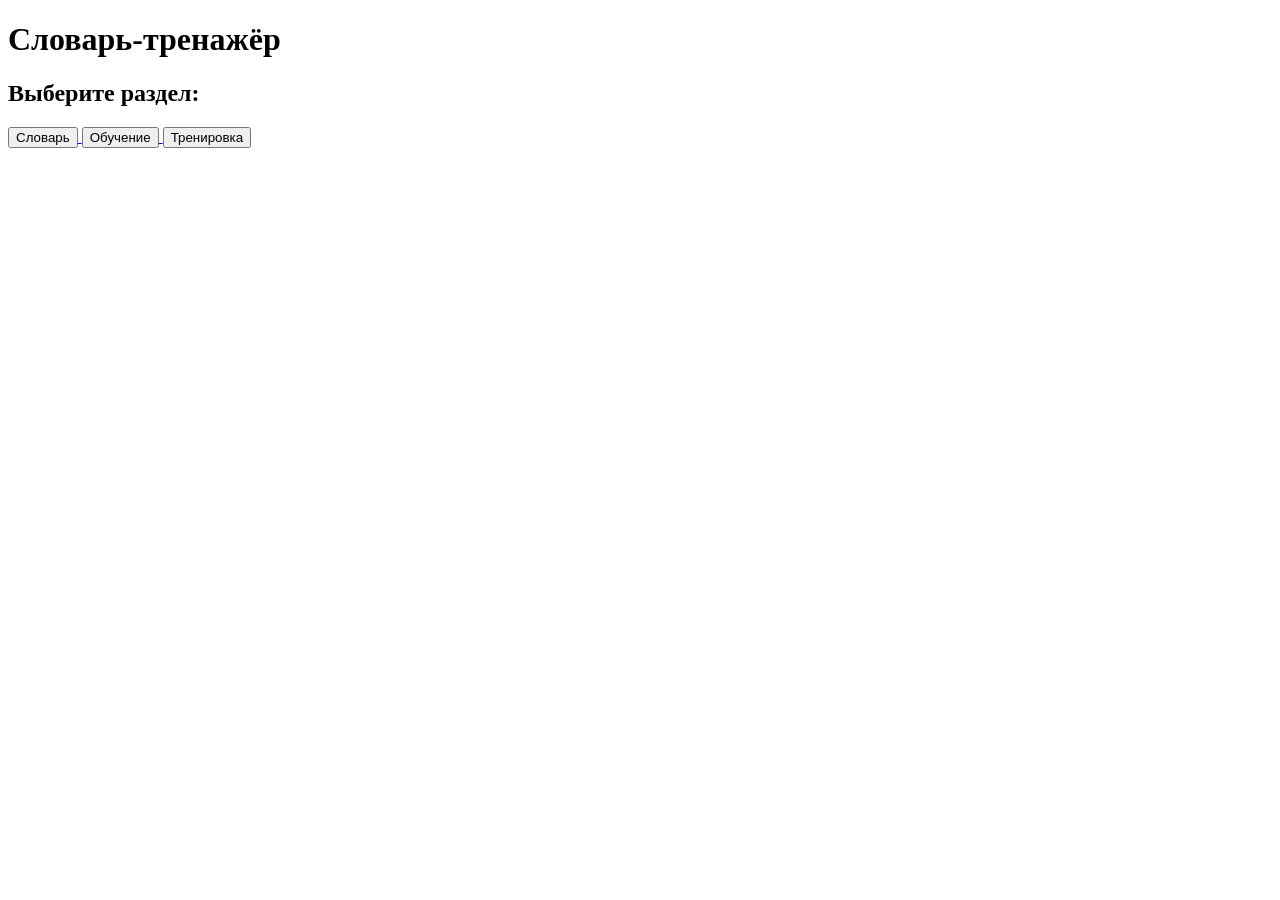
==== index.html @ a877872c "Начало" ====
<!DOCTYPE html>
<html lang="ru">
<head>
  <meta charset="UTF-8">
  <meta name="viewport" content="width=device-width, initial-scale=1.0">
  <title>Словарь-тренажёр</title>
  <link rel="stylesheet" href="style.css">
</head>
<body>

<h1>Словарь-тренажёр</h1>

<h2>Выберите раздел:</h2>

<a href="dictionary.html">
  <button>Словарь</button>
</a>

<a href="learning.html">
  <button>Обучение</button>
</a>

<a href="training.html">
  <button>Тренировка</button>
</a>



</div>
</body>
</html>
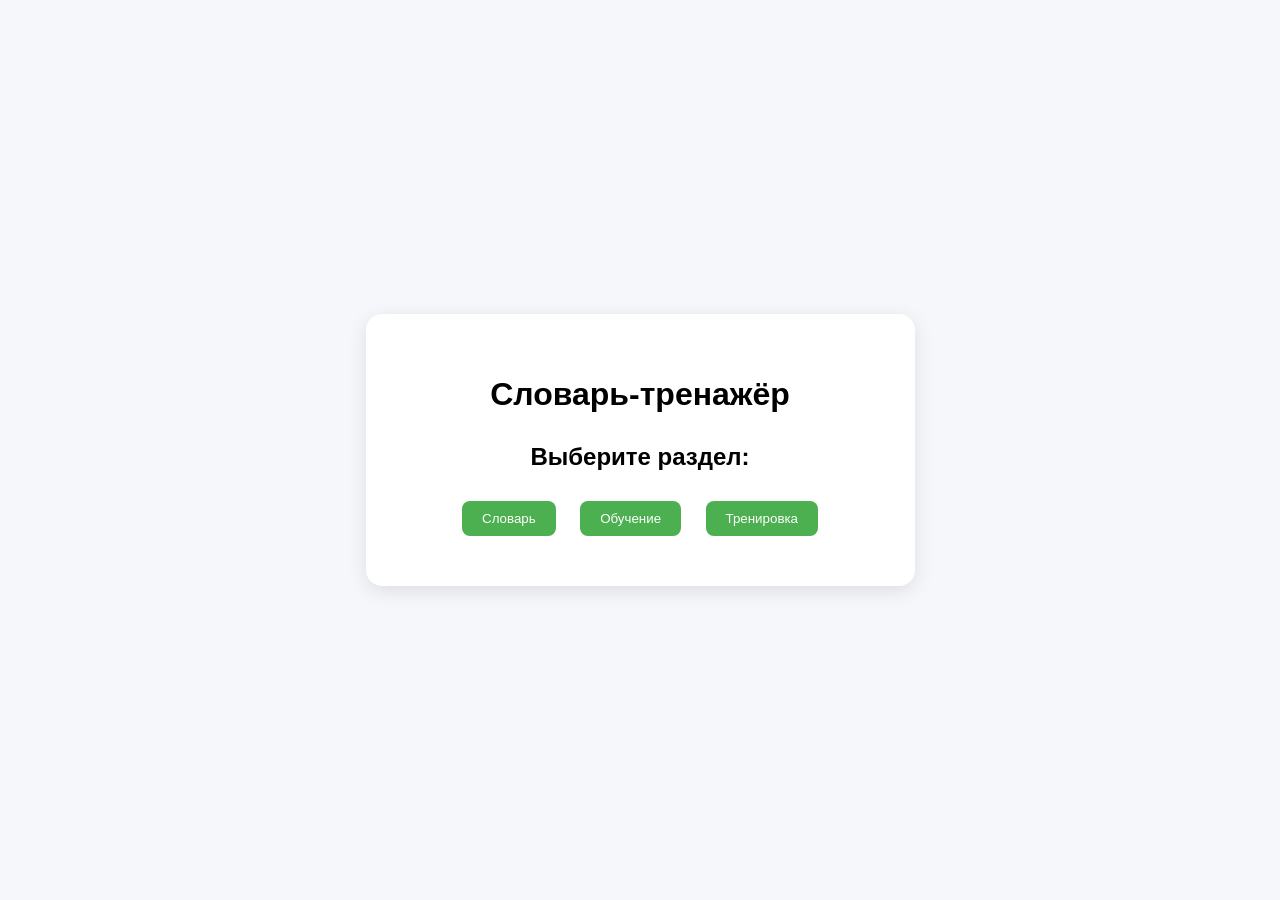
==== commit 6162a2e4: "Java Script" ====
--- a/index.html
+++ b/index.html
@@ -8,6 +8,7 @@
 </head>
 <body>
 
+<div class="container">
 <h1>Словарь-тренажёр</h1>
 
 <h2>Выберите раздел:</h2>
@@ -24,8 +25,6 @@
   <button>Тренировка</button>
 </a>
 
-
-
 </div>
 </body>
 </html>
--- a/style.css
+++ b/style.css
@@ -0,0 +1,232 @@
+* {
+  box-sizing: border-box;
+}
+
+body {
+  font-family: Arial, sans-serif;
+  background-color: #f5f7fa;
+  margin: 0;
+  padding: 30px;
+
+  display: flex;
+  justify-content: center;
+  align-items: center;
+  height: 100vh;
+}
+
+h1 {
+  text-align: center;
+  margin-bottom: 30px;
+}
+
+button {
+  padding: 10px 20px;
+  margin: 10px;
+  border: none;
+  border-radius: 8px;
+  cursor: pointer;
+  background-color: #4CAF50;
+  color: white;
+}
+
+button:hover {
+  background-color: #45a049;
+    transform: scale(1.05);
+}
+
+a {
+  text-decoration: none;
+}
+
+input {
+  padding: 10px;
+  margin: 10px 0;
+  width: 100%;
+  border-radius: 6px;
+}
+select {
+  width: 100%;
+  padding: 12px;
+  border-radius: 10px;
+  border: 1px solid #ccc;
+  background-color: white;
+  font-size: 14px;
+  cursor: pointer;
+
+  margin-top: 10px;
+}
+
+    
+select:hover {
+  border-color: #888;
+}
+
+label {
+  display: block;
+  margin-top: 15px;
+  font-weight: bold;
+}
+
+.container {
+  background-color: white;
+  padding: 40px;
+  border-radius: 16px;
+  text-align: center;
+  width: 45%;
+  box-shadow: 0 5px 20px rgba(0,0,0,0.1);
+  position: relative;
+}
+
+
+.word-list {
+  margin-top: 20px;
+    max-height: 300px;
+  overflow-y: auto;
+  overflow-x: hidden;
+}
+
+.word-card {
+  background-color: #ffffff;
+  padding: 15px;
+  margin-bottom: 12px;
+  border-radius: 12px;
+
+  display: flex;
+  justify-content: space-between;
+  align-items: center;
+
+  box-shadow: 0 4px 15px rgba(0,0,0,0.1);
+  transition: 0.2s;
+}
+
+.word-card:hover {
+  transform: scale(1.02);
+}
+
+.delete-btn {
+  background-color: #e74c3c;
+  color: white;
+  border: none;
+  padding: 6px 10px;
+  border-radius: 6px;
+  cursor: pointer;
+}
+
+.delete-btn:hover {
+  background-color: #c0392b;
+}
+
+.category {
+  background-color: #eee;
+  padding: 4px 8px;
+  border-radius: 6px;
+  font-size: 12px;
+  margin-left: 10px;
+}
+
+.hint-btn:hover {
+    background-color: #c0aa49;
+}
+.training-card {
+  margin: 20px 0;
+  padding: 20px;
+  background-color: #ffffff;
+  border-radius: 16px;
+  box-shadow: 0 4px 20px rgba(0,0,0,0.1);
+  animation: fadeIn 0.5s ease;
+  transition: 0.3s;
+}
+
+.training-card:hover {
+  transform: translateY(-3px);
+}
+
+.question {
+  font-size: 28px;
+  text-align: center;
+  font-weight: bold;
+}
+
+.answer-input {
+  width: 100%;
+  padding: 12px;
+  border-radius: 8px;
+  margin-top: 10px;
+}
+
+.buttons {
+  margin-top: 15px;
+}
+
+.check-btn {
+  background-color: #4CAF50;
+  color: white;
+}
+
+.hint-btn {
+  background-color: #f39c12;
+  color: white;
+}
+
+.hint-btn:hover {
+    background-color: #da8f20;
+}
+
+.result {
+  margin-top: 15px;
+  font-weight: bold;
+  text-align: center;
+} 
+
+.back-link {
+  text-decoration: none;
+  display: inline-block;
+  margin-bottom: 10px;
+}
+
+@keyframes fadeIn {
+  from {
+    opacity: 0;
+    transform: translateY(20px);
+  }
+  to {
+    opacity: 1;
+    transform: translateY(0);
+  }
+}
+
+
+
+button {
+  transition: 0.2s;
+}
+
+
+
+button:active {
+  transform: scale(0.95);
+}
+
+
+
+.back-link {
+  display: inline-block;
+  padding: 8px 16px;
+  margin-bottom: 15px;
+
+  background-color: #e0e0e0;
+  color: #333;
+
+  border-radius: 8px;
+  text-decoration: none;
+  font-size: 14px;
+
+  transition: 0.2s;
+}
+
+.back-link:hover {
+  background-color: #d5d5d5;
+  transform: translateX(-3px);
+}
+
+
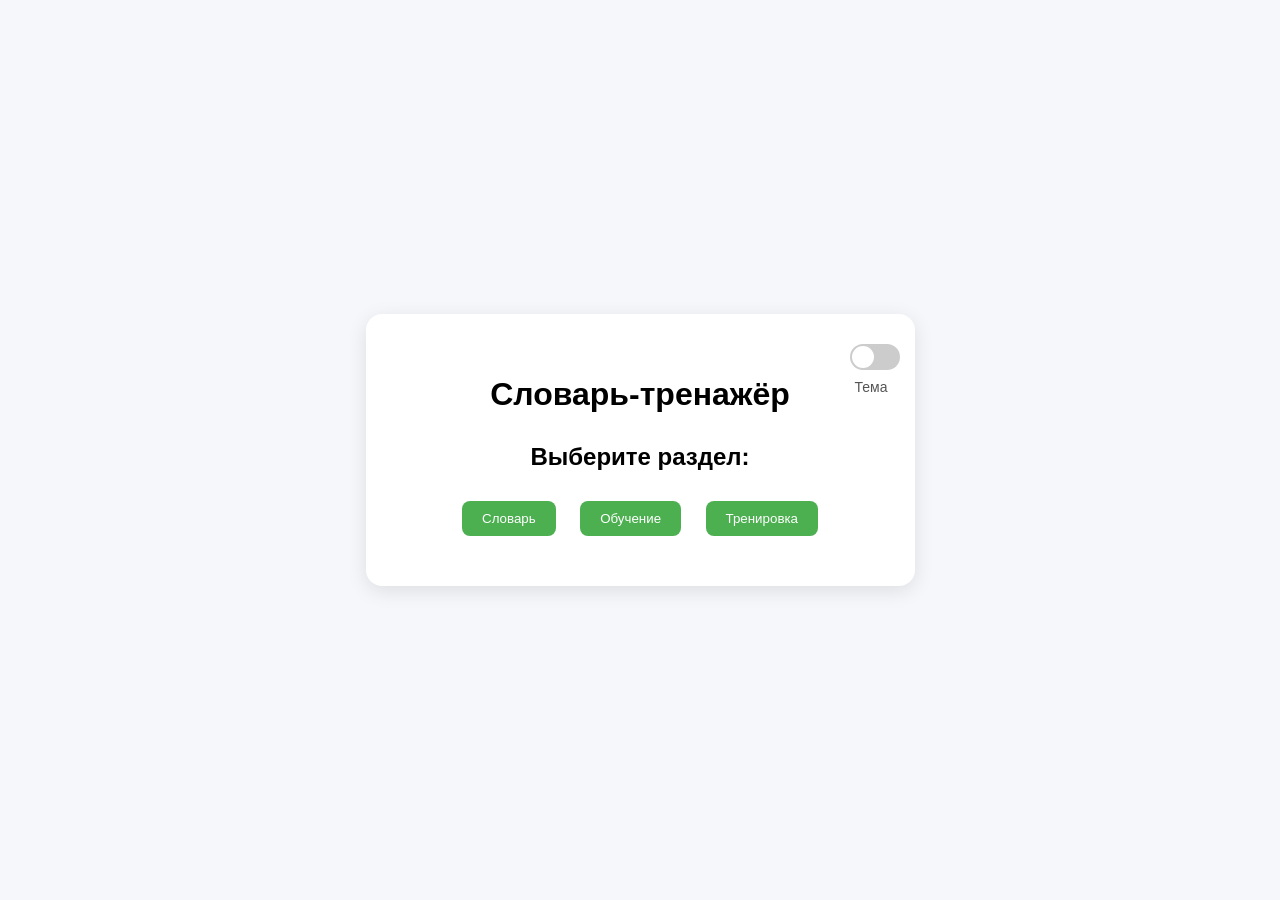
==== commit f727cd0a: "Переключение темы" ====
--- a/index.html
+++ b/index.html
@@ -9,6 +9,13 @@
 <body>
 
 <div class="container">
+<div class="theme-control">
+  <span class="theme-label">Тема</span>
+  <label class="theme-switch">
+    <input type="checkbox" id="themeToggle">
+    <span class="slider"></span>
+  </label>
+</div>
 <h1>Словарь-тренажёр</h1>
 
 <h2>Выберите раздел:</h2>
@@ -25,6 +32,28 @@
   <button>Тренировка</button>
 </a>
 
+
+
 </div>
+<script>
+document.addEventListener("DOMContentLoaded", function () {
+  const toggle = document.getElementById("themeToggle");
+
+  if (localStorage.getItem("theme") === "dark") {
+    document.body.classList.add("dark");
+    toggle.checked = true;
+  }
+
+  toggle.addEventListener("change", function () {
+    document.body.classList.toggle("dark");
+
+    if (toggle.checked) {
+      localStorage.setItem("theme", "dark");
+    } else {
+      localStorage.setItem("theme", "light");
+    }
+  });
+});
+</script>
 </body>
 </html>
--- a/style.css
+++ b/style.css
@@ -230,3 +230,156 @@
 }
 
 
+.theme-control {
+  position: absolute;
+  top: 15px;
+  right: 40px;
+
+  display: flex;
+  flex-direction: column;
+  align-items: center;
+  gap: 8px;
+}
+
+.theme-label {
+  font-size: 14px;
+  color: #555;
+  position: absolute;
+  top: 50px;
+  left: 30px;
+}
+
+body.dark {
+  background-color: #1e1e1e;
+  color: #ffffff;
+}
+
+body.dark .container {
+  background-color: #2c2c2c;
+}
+
+body.dark input,
+body.dark select {
+  background-color: #3a3a3a;
+  color: white;
+  border: 1px solid #555;
+}
+
+body.dark .word-card,
+body.dark .training-card {
+  background-color: #333;
+}
+
+body.dark .category {
+  background-color: #555;
+  color: #ddd;
+}
+
+body.dark .back-link {
+  background-color: #444;
+  color: #fff;
+}
+
+body.dark .back-link:hover {
+  background-color: #555;
+}
+
+body.dark .theme-label {
+  color: #ccc;
+}
+
+
+.theme-switch {
+  position: relative;
+  display: inline-block;
+  width: 50px;
+  height: 26px;
+  margin-bottom: 15px;
+}
+
+.theme-switch input {
+  display: none;
+}
+
+.slider {
+  position: absolute;
+  cursor: pointer;
+  background-color: #ccc;
+  border-radius: 20px;
+  width: 100%;
+  height: 100%;
+  transition: 0.3s;
+}
+
+.slider::before {
+  content: "";
+  position: absolute;
+  width: 22px;
+  height: 22px;
+  left: 2px;
+  top: 2px;
+  background-color: white;
+  border-radius: 50%;
+  transition: 0.3s;
+}
+
+input:checked + .slider {
+  background-color: #4CAF50;
+}
+
+input:checked + .slider::before {
+  transform: translateX(24px);
+}
+
+
+@media (max-width: 800px) {
+
+  body {
+    padding: 10px;
+    height: auto;
+    align-items: flex-start;
+  }
+
+  .container {
+    width: 100%;
+    padding: 20px;
+  }
+
+  h1 {
+    font-size: 22px;
+  }
+
+  input {
+    width: 100%;
+  }
+
+  .buttons {
+    display: flex;
+    flex-direction: column;
+  }
+
+  button {
+    width: 100%;
+    margin: 5px 0;
+  }
+
+  .question {
+    font-size: 22px;
+  }
+
+
+
+.word-card {
+  flex-direction: row;
+  justify-content: space-between;
+  align-items: center;
+}
+
+  .delete-btn {
+    align-self: flex-end;
+    width: auto; 
+  padding: 6px 10px;
+  }
+
+}
+
